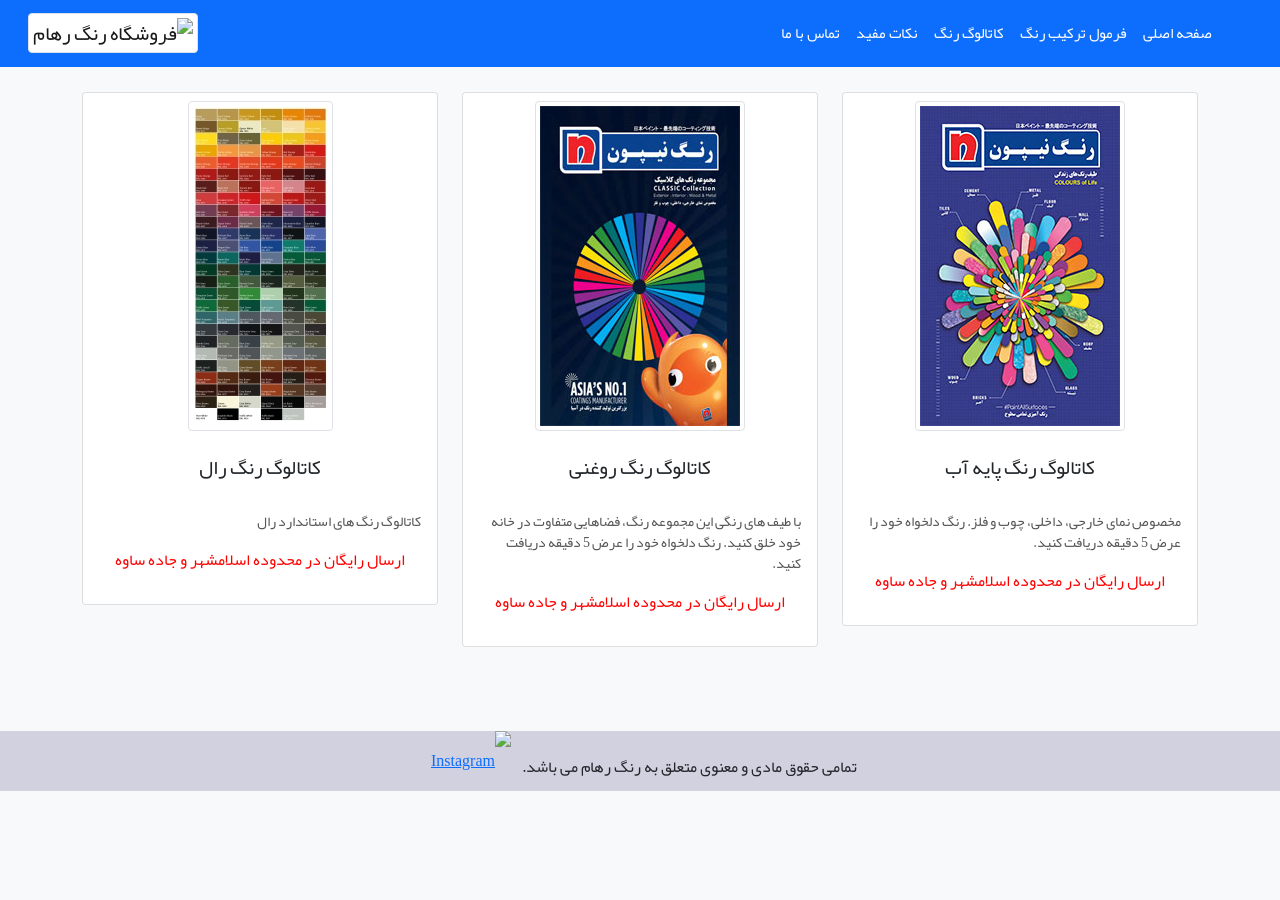
==== RohamPaint/wwwroot/Catalogs.html @ e81d3c23 "wwwroot" ====
﻿<!DOCTYPE html>
<html>
<head>
    <meta charset="utf-8" />
    <meta name="viewport" content="width=device-width, initial-scale=1.0" />
    <title><%: Page.Title %></title>
    <link rel="shortcut icon" type="image/png" href="Images/Favicon.png" />
    <link href="css/bootstrap-rtl.css" rel="stylesheet" />
    <link rel="stylesheet" href="https://cdn.jsdelivr.net/npm/bootstrap@5.0.0-beta3/dist/css/bootstrap.rtl.min.css" />
    <link href="css/main.css" rel="stylesheet" />

    <meta name="description"
          content="رنگ فروشی، خرید رنگ اینترنتی، رنگ ماشین، رنگ اتومبیل ، رنگ صنعتی ، کاتالوگ رنگ، ترکیب رنگ کامپیوتری، قلم خشگیر، بتونه آستر فوری ، اسپری رنگ ، ابزار رنگ، رنگ ساختمانی، رنگ کامپیوتری" />
    <link rel="canonical" href="http://roham-paint.ir" />
    <meta property="og:site_name" content="roham-paint.ir" />
    <meta property="og:type" content="website" />
    <meta property="og:url" content="http://roham-paint.ir" />
    <meta property="og:title" content="رنگ اتومبیل ، ساختمانی و صنعتی، ابزار رنگ، ترکیب رنگ کامپیوتری" />
    <meta property="og:description"
          content="رنگ اتومبیل ، ساختمانی و صنعتی، ابزار رنگ، ترکیب رنگ کامپیوتری" />
    <meta property="og:locale" content="fa_IR" />
    <title></title>
    <script src="https://cdn.jsdelivr.net/npm/bootstrap@5.0.0-beta3/dist/js/bootstrap.bundle.min.js"></script>
</head>
<body class="bg-light">


    <nav class="navbar navbar-expand-lg navbar-light bg-primary">
        <div class="container-fluid">

            <button class="navbar-toggler" type="button" data-bs-toggle="collapse"
                    data-bs-target="#navbarSupportedContent" aria-controls="navbarSupportedContent" aria-expanded="false"
                    aria-label="Toggle navigation">
                <span class="navbar-toggler-icon"></span>
            </button>
            <div class="collapse navbar-collapse" id="navbarSupportedContent">
                <ul class="navbar-nav me-auto mb-2 mb-lg-0 px-5">
                    <li class="nav-item">
                        <a class="nav-link text-white" href="Index.html">صفحه اصلی</a>
                    </li>
                    <li class="nav-item">
                        <a class="nav-link text-white" href="MixOnline.aspx">فرمول ترکیب رنگ</a>
                    </li>
                    <li class="nav-item">
                        <a class="nav-link text-white" href="Catalogs.html">کاتالوگ رنگ</a>
                    </li>
                    <li class="nav-item">
                        <a class="nav-link text-white" href="Notes.html">نکات مفید</a>
                    </li>
                    <li class="nav-item">
                        <a class="nav-link text-white" href="Contact.html">تماس با ما</a>
                    </li>
                </ul>
            </div>
            <a class="navbar-brand" href="#">
                <img class="img-thumbnail" src="images/Logo.png" alt="فروشگاه رنگ رهام" />
            </a>
        </div>
    </nav>

    <div class=" content">
        <section class=" text-center">
            <div class="container">
                <div class="row">
                    <div class="col-md-4 text-center">
                        <div class="card mb-4">
                            <a href="Data/Water-Base.pdf">
                                <img class="img-thumbnail my-2" src="Images/WaterBase.jpg" alt="کاتالوگ رنگ پابه آب نیپون" />
                            </a>
                            <div class="card-body">
                                <h5 class="card-title">کاتالوگ رنگ پایه آب</h5>
                                <p class="card-text">
                                    مخصوص نمای خارجی، داخلی، چوب و فلز. رنگ دلخواه خود را عرض 5  دقیقه دریافت کنید.
                                </p>
                                <p style="color: red">
                                    ارسال رایگان در محدوده اسلامشهر و جاده ساوه
                                </p>
                            </div>
                        </div>
                    </div>
                    <div class="col-md-4 text-center">
                        <div class="card mb-4">
                            <a href="Data/Solvent-Base.pdf">
                                <img class="img-thumbnail my-2" src="Images/SolventBase.jpg" alt="کاتالوگ رنگ روغنی" />
                            </a>
                            <div class="card-body">
                                <h5 class="card-title">کاتالوگ رنگ روغنی</h5>
                                <p class="card-text">
                                    با طیف های رنگی این مجموعه رنگ، فضاهایی متفاوت در خانه خود خلق کنید. رنگ دلخواه خود را عرض 5  دقیقه دریافت کنید.
                                </p>
                                <p style="color: red">
                                    ارسال رایگان در محدوده اسلامشهر و جاده ساوه
                                </p>
                            </div>
                        </div>
                    </div>
                    <div class="col-md-4 text-center">
                        <div class="card mb-4">
                            <a href="Data/Ral.pdf">
                                <img class="img-thumbnail my-2" src="Images/Ral.jpg" alt="کاتالوگ رنگ رال" />
                            </a>
                            <div class="card-body">
                                <h5 class="card-title">کاتالوگ رنگ رال</h5>
                                <p class="card-text">
                                    کاتالوگ رنگ های استاندارد رال
                                </p>
                                <p style="color: red">
                                    ارسال رایگان در محدوده اسلامشهر و جاده ساوه
                                </p>
                            </div>
                        </div>
                    </div>

                </div>
            </div>
        </section>
    </div>

    <footer class="footer">
        <div class="container">
            <span class="text-dark">
                تمامی حقوق مادی و معنوی متعلق به رنگ رهام می باشد.
            </span>
            <a href="https://www.instagram.com/range_roham/">
                <img class="img-fluid  mx-2" alt="Instagram"
                     src="images/instagram.png" width="32" height="32" />
            </a>
        </div>
    </footer>


</body>
</html>
---- RohamPaint/wwwroot/css/main.css ----
﻿@font-face {
  font-family: 'Yekan';
  src: url('../fonts/YekanWeb-Regular.woff') format('woff');
}
body {font-family:'Yekan';
    direction: rtl
}

/*HEADER*/
.header{padding:10px 0;}
.header h1{font-size: 20px;font-weight: bold;}
.header h5{font-size: 14px;color:#353535;}
.header img{padding-top:10px;}
@media (max-width: 768px){col-sm-12{text-align:center !important;}}
/*NAVBAR*/
.navbar{background-color:#6666ff;}
.navbar-nav{padding-right:0;}
.navbar-nav .nav-link{color: #fff;font-size: 15px;padding-left: 20px;}
.navbar-nav .nav-link:hover{color:#262626;}
.navbar-expand-md > .container, .navbar-expand-md > .container-fluid{padding:0;}
.navbar-toggler-icon {color:#fff;}
/*CONTENT*/
.content{padding-top:0px;}
/*SLIDER*/
.carousel-caption{    text-shadow: 2px 2px 4px #000000;}
/*CARD*/
.card-title{height:48px;}
.card-text{font-size:14px;color:#565656;direction:rtl;text-align:right}
.lead{color:#dc3545;}
/*SECTION*/
section{width:100%;margin:10px 0;padding:15px 0 50px 0}
/*SIDEBAR*/
.sidebar{background-color:#3e3e3e;}
.sidebar ul{list-style:none;}
.sidebar ul li a{color:#fff;}
/*FOOTER*/
.footer {width: 100%;height: 60px;line-height: 60px;background-color: #d1d1e0; text-align: center}

.body-content {
    padding-left: 15px;
    padding-right: 15px;
}

/* stylelint-disable selector-list-comma-newline-after */

.blog-header {
    line-height: 1;
    border-bottom: 1px solid #e5e5e5;
}

.blog-header-logo {
    text-decoration: none;
}

@media (min-width: 768px) {
    .display-4 {
        font-size: 3rem;
    }
}

.nav-scroller {
    position: relative;
    z-index: 2;
    height: 2.75rem;
    overflow-y: hidden;
}
.nav-scroller a {
    text-decoration: none;
}

.nav-scroller .nav {
    display: flex;
    flex-wrap: nowrap;
    padding-bottom: 1rem;
    margin-top: -1px;
    overflow-x: auto;
    text-align: center;
    white-space: nowrap;
    -webkit-overflow-scrolling: touch;
}

.nav-scroller .nav-link {
    padding-top: .75rem;
    padding-bottom: .75rem;
    font-size: .875rem;
}

.card-img-right {
    height: 100%;
    border-radius: 3px 0 0 3px;
}

.flex-auto {
    flex: 0 0 auto;
}

.h-250 { height: 250px; }
@media (min-width: 768px) {
    .h-md-250 { height: 250px; }
}

/* Pagination */
.blog-pagination {
    margin-bottom: 4rem;
}
.blog-pagination > .btn {
    border-radius: 2rem;
}

/*
 * Blog posts
 */
.blog-post {
    margin-bottom: 4rem;
}
.blog-post-title {
    margin-bottom: .25rem;
    font-size: 2.5rem;
}
.blog-post-meta {
    margin-bottom: 1.25rem;
    color: #727272;
}

.spaced input[type="radio"]
{
    margin-right: 20px; /* Or any other value */
}
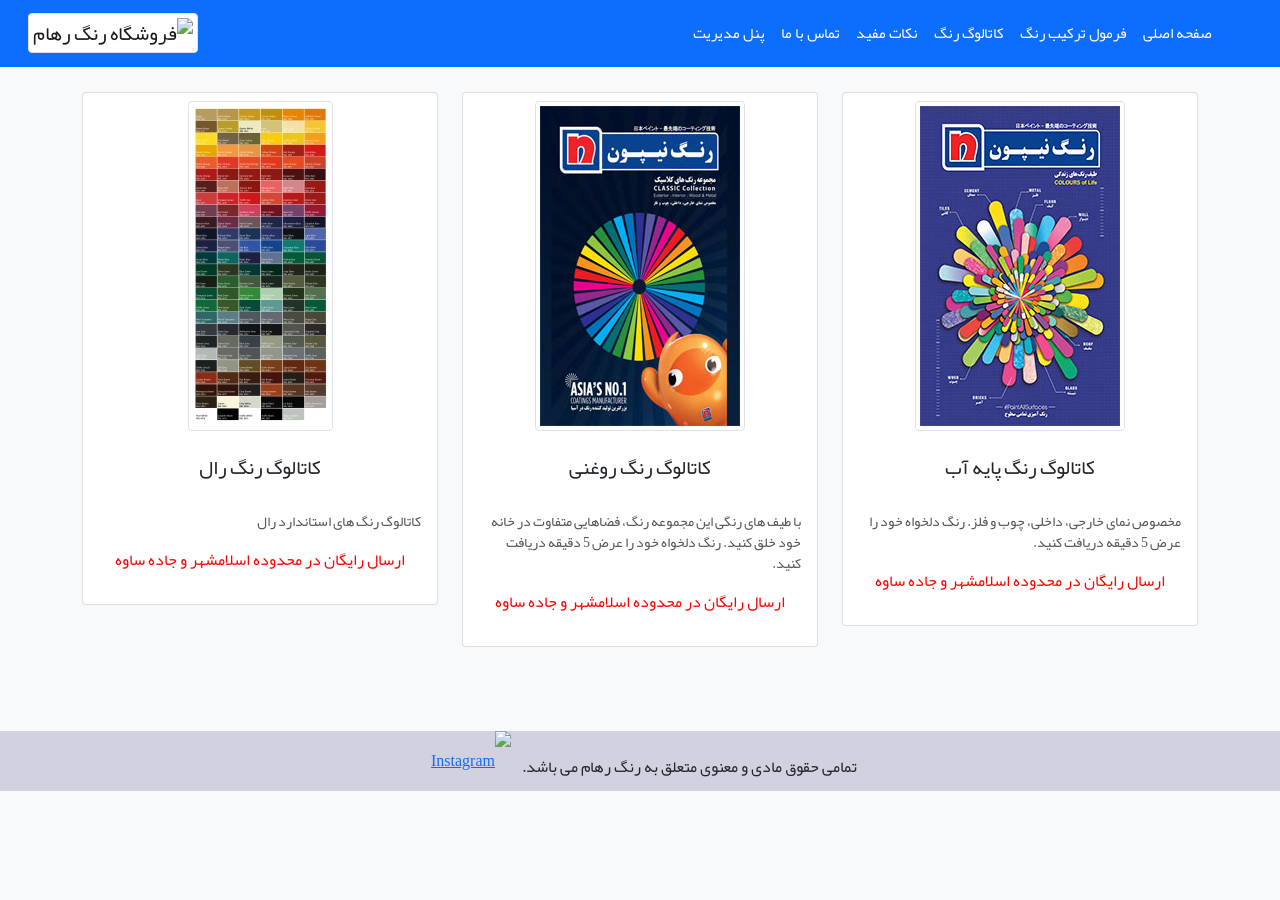
==== commit e23ddf19: "Final touches" ====
--- a/RohamPaint/wwwroot/Catalogs.html
+++ b/RohamPaint/wwwroot/Catalogs.html
@@ -3,7 +3,7 @@
 <head>
     <meta charset="utf-8" />
     <meta name="viewport" content="width=device-width, initial-scale=1.0" />
-    <title><%: Page.Title %></title>
+    <title>کاتالوگ رنگ</title>
     <link rel="shortcut icon" type="image/png" href="Images/Favicon.png" />
     <link href="css/bootstrap-rtl.css" rel="stylesheet" />
     <link rel="stylesheet" href="https://cdn.jsdelivr.net/npm/bootstrap@5.0.0-beta3/dist/css/bootstrap.rtl.min.css" />
@@ -39,16 +39,20 @@
                         <a class="nav-link text-white" href="Index.html">صفحه اصلی</a>
                     </li>
                     <li class="nav-item">
-                        <a class="nav-link text-white" href="MixOnline.aspx">فرمول ترکیب رنگ</a>
+                        <a class="nav-link text-white" href="Formul">فرمول ترکیب رنگ</a>
                     </li>
                     <li class="nav-item">
                         <a class="nav-link text-white" href="Catalogs.html">کاتالوگ رنگ</a>
                     </li>
                     <li class="nav-item">
-                        <a class="nav-link text-white" href="Notes.html">نکات مفید</a>
+                        <a class="nav-link text-white" href="Notes">نکات مفید</a>
+
                     </li>
                     <li class="nav-item">
                         <a class="nav-link text-white" href="Contact.html">تماس با ما</a>
+                    </li>
+                    <li class="nav-item">
+                        <a class="nav-link text-white" href="ColorPage/Index">پنل مدیریت</a>
                     </li>
                 </ul>
             </div>
